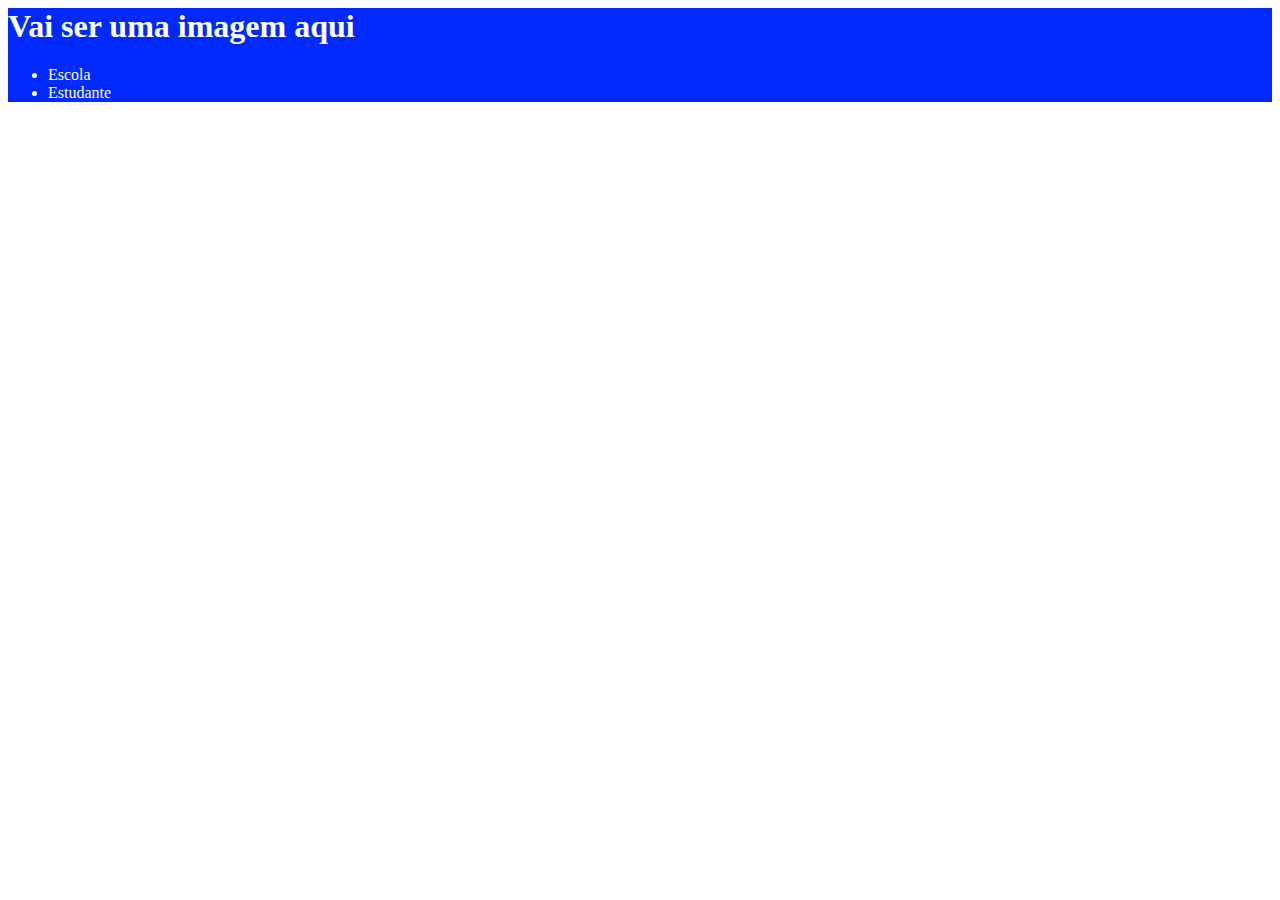
==== index.html @ e65f2690 "inicial" ====
<html lang="en">
<head>
    <meta charset="UTF-8">
    <meta http-equiv="X-UA-Compatible" content="IE=edge">
    <meta name="viewport" content="width=device-width, initial-scale=1.0">
    <title>Document</title>
    <link rel="stylesheet" href="style.css">
</head>
<body>
    <header>
        <h1>Vai ser uma imagem aqui</h1>
        <ul>
            <li>Escola</li>
            <li>Estudante</li>
        </ul>
    </header>

</body>
</html>
---- style.css ----
header {
    background-color: #0029FF;
    color: white;
}
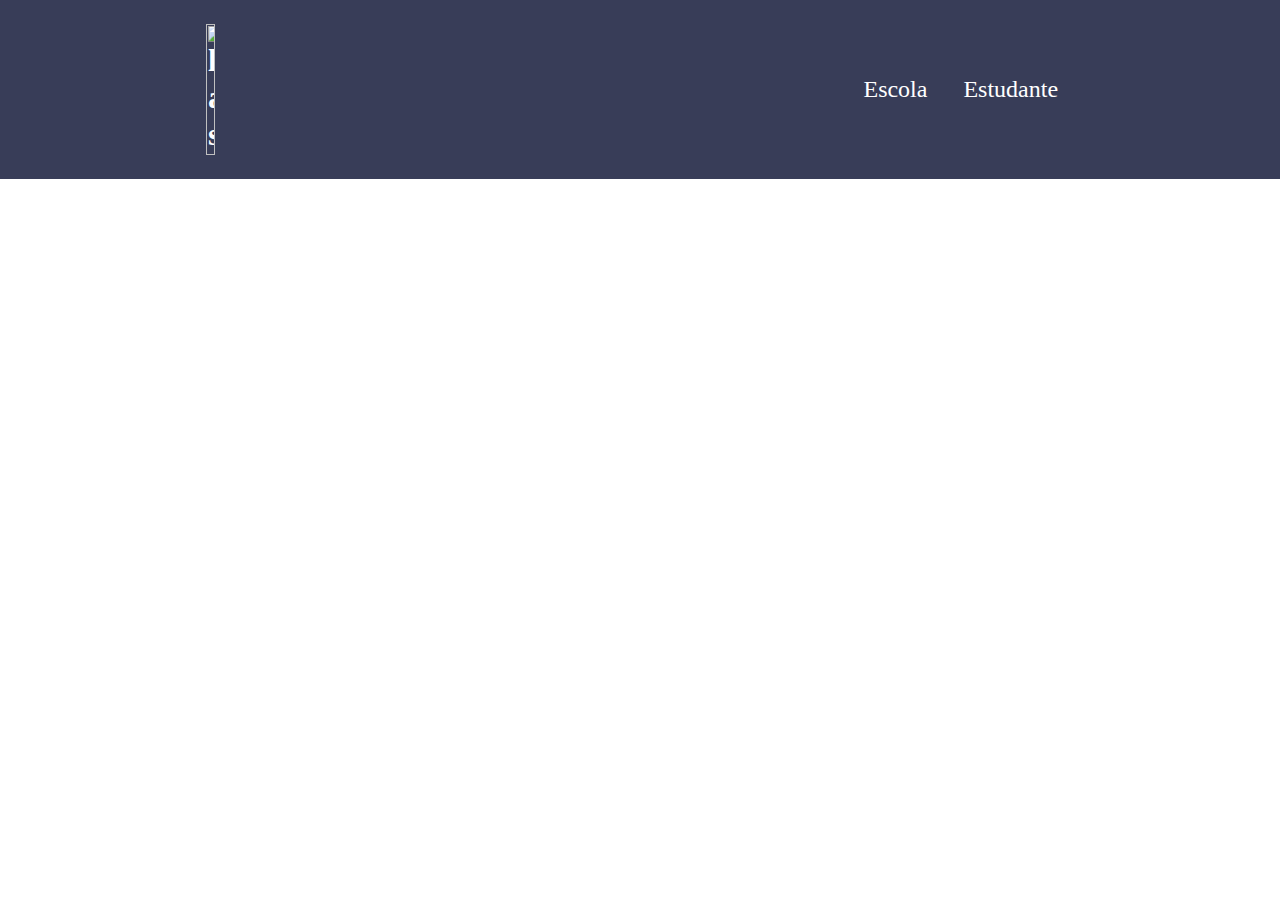
==== commit 78b11cfe: "site1" ====
--- a/index.html
+++ b/index.html
@@ -7,11 +7,11 @@
     <link rel="stylesheet" href="style.css">
 </head>
 <body>
-    <header>
-        <h1>Vai ser uma imagem aqui</h1>
-        <ul>
-            <li>Escola</li>
-            <li>Estudante</li>
+    <header class="cabecalho">
+        <h1><img class="cabecalho-imagem" src="alurastart logo.png" alt="logo alura start"></h1>
+        <ul class="cabacelho">
+            <li class="cabecalho-lista-iten">Escola</li>
+            <li class="cabecalho-lista-iten">Estudante</li>
         </ul>
     </header>
 
--- a/style.css
+++ b/style.css
@@ -1,4 +1,23 @@
-header {
-    background-color: #0029FF;
+*{
+    margin: 0%;
+    padding: 0%;
+}
+
+.cabecalho {
+    background-color:#383D58;
     color: white;
-}+    display: flex;
+    justify-content: space-around;
+    align-items: center;
+    padding: 24px 0;
+}
+
+.cabecalho-imagem{
+    width:  20% ;
+}
+
+.cabecalho-lista-iten {
+    display: inline-block;
+    margin: 0% 16px;
+    font-size: 24px;
+}
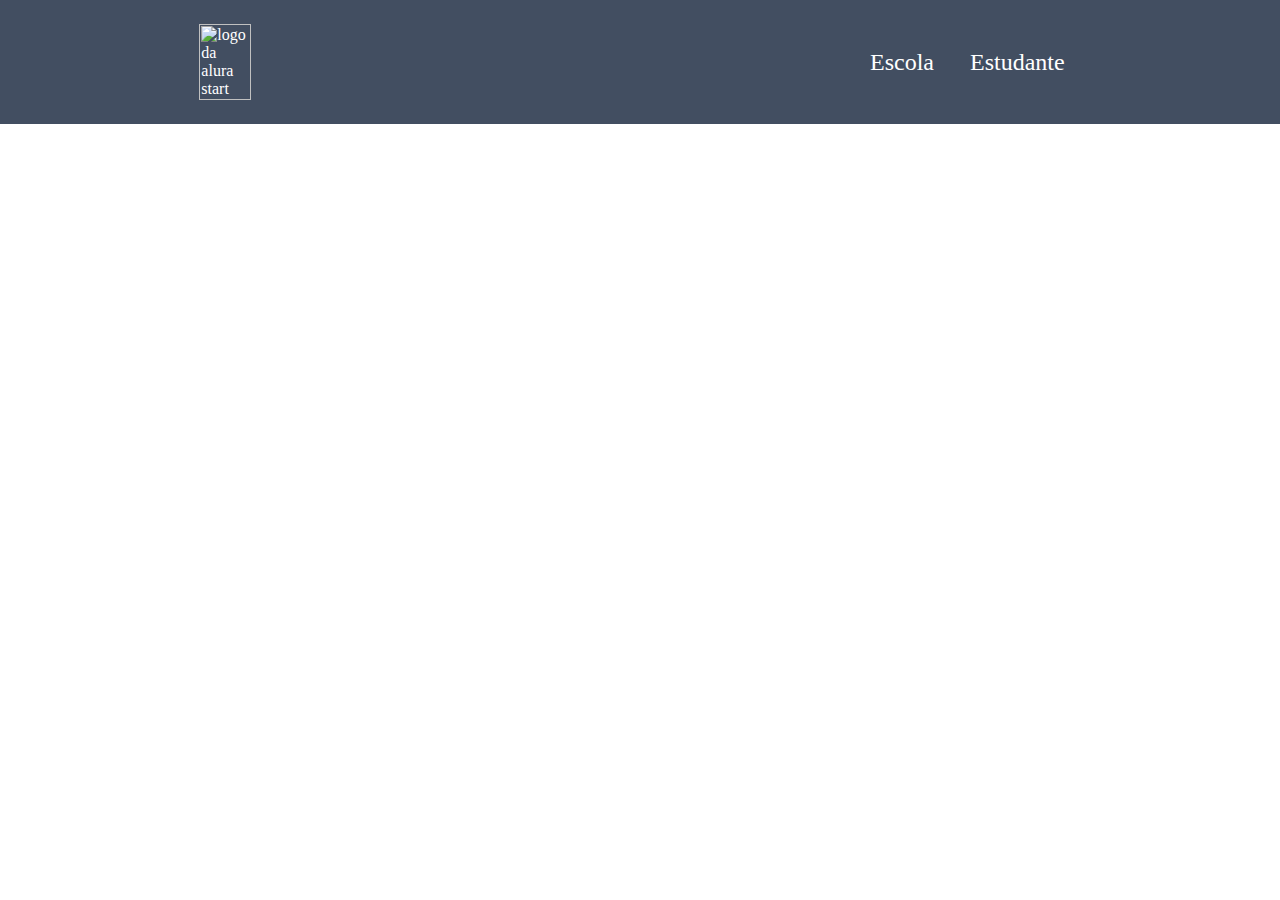
==== commit 9d2a5b97: "Add files via upload" ====
--- a/index.html
+++ b/index.html
@@ -8,10 +8,10 @@
 </head>
 <body>
     <header class="cabecalho">
-        <h1><img class="cabecalho-imagem" src="alurastart logo.png" alt="logo alura start"></h1>
-        <ul class="cabacelho">
-            <li class="cabecalho-lista-iten">Escola</li>
-            <li class="cabecalho-lista-iten">Estudante</li>
+        <img class="cabecalho-imagem" src="alurastart logo.png" alt="logo da alura start">
+        <ul class="cabecalho-lista">
+            <li class="cabecalho-lista-item">Escola</li>
+            <li class="cabecalho-lista-item">Estudante</li>
         </ul>
     </header>
 
--- a/style.css
+++ b/style.css
@@ -1,10 +1,10 @@
-*{
-    margin: 0%;
-    padding: 0%;
+* {
+    margin: 0;
+    padding: 0;
 }
 
 .cabecalho {
-    background-color:#383D58;
+    background-color: #424E61;
     color: white;
     display: flex;
     justify-content: space-around;
@@ -13,11 +13,11 @@
 }
 
 .cabecalho-imagem{
-    width:  20% ;
+    width: 20%;
 }
 
-.cabecalho-lista-iten {
+.cabecalho-lista-item{
     display: inline-block;
-    margin: 0% 16px;
+    margin: 0 16px;
     font-size: 24px;
-}
+}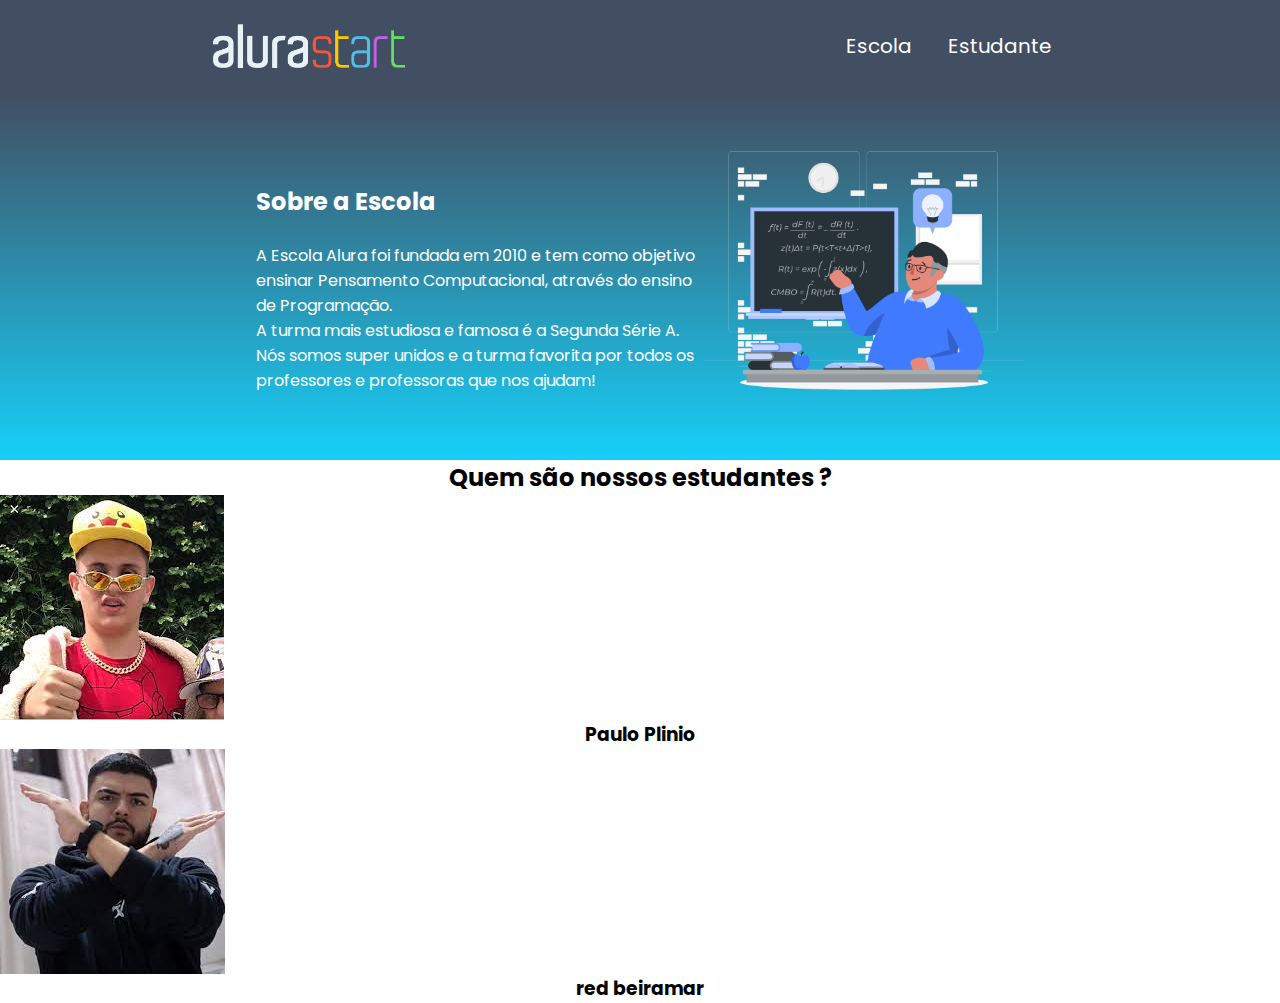
==== commit 11d4b242: "organização" ====
--- a/index.html
+++ b/index.html
@@ -5,6 +5,9 @@
     <meta name="viewport" content="width=device-width, initial-scale=1.0">
     <title>Document</title>
     <link rel="stylesheet" href="style.css">
+    <link rel="preconnect" href="https://fonts.googleapis.com">
+    <link rel="preconnect" href="https://fonts.gstatic.com" crossorigin>
+    <link href="https://fonts.googleapis.com/css2?family=Poppins:ital,wght@0,400;1,700&display=swap" rel="stylesheet">
 </head>
 <body>
     <header class="cabecalho">
@@ -15,5 +18,27 @@
         </ul>
     </header>
 
+
+    <section class="escola">
+        <div class="escola-div-conteudo">
+            <h2 class="escola-titulo">Sobre a Escola</h2>
+            <p class="escola-texto-um">A Escola Alura foi fundada em 2010 e tem como objetivo ensinar Pensamento Computacional, através do ensino de  Programação.</p>
+            <p class="escola-texto-dois">A turma mais estudiosa e famosa é a Segunda Série A. Nós somos super unidos e a turma favorita por todos os professores e professoras que nos ajudam!</p>
+        </div>
+        <img class="escola-imagem" src="Formula-rafiki.png" alt="Professor explicando">
+    </section>
+    <section class="estudante">
+       <div class="estudante-div">
+        <div class="estudantes-todos"></div>
+           <h2 class="estudante-titulo">Quem são nossos estudantes ?</h2>
+            <img class= estutante-imagem src="paulinho.jpeg" alt="Paulo Plinio">
+            <h3>Paulo Plinio</h3>
+            <img src="red.jpeg" alt="red">
+            <h3>red beiramar</h3>
+       </div>
+    </div>
+
+    </section>
 </body>
+
 </html>--- a/style.css
+++ b/style.css
@@ -1,6 +1,9 @@
 * {
     margin: 0;
     padding: 0;
+}
+body{
+    font-family: 'Poppins', sans-serif;
 }
 
 .cabecalho {
@@ -13,11 +16,43 @@
 }
 
 .cabecalho-imagem{
-    width: 20%;
+    width: 15%;
 }
 
 .cabecalho-lista-item{
     display: inline-block;
     margin: 0 16px;
-    font-size: 24px;
+    font-size: 20px;
+}
+
+.escola-imagem{
+    width: 25%;
+}
+
+.escola{
+    background-image: linear-gradient(#424E61,#16CFF8);
+    color:white;
+    display: flex;
+    justify-content: center;
+    align-items: center;
+    padding: 24px 0;
+}
+
+.escola-div-conteudo{
+    width: 35%;
+}
+.escola-titulo{
+    padding: 24px 0;
+}
+
+.estudante-imagem{
+    width: 220px;
+}
+
+.estudante-div{
+    text-align: center;
+}
+
+.estudante-div{
+    display: grid;
 }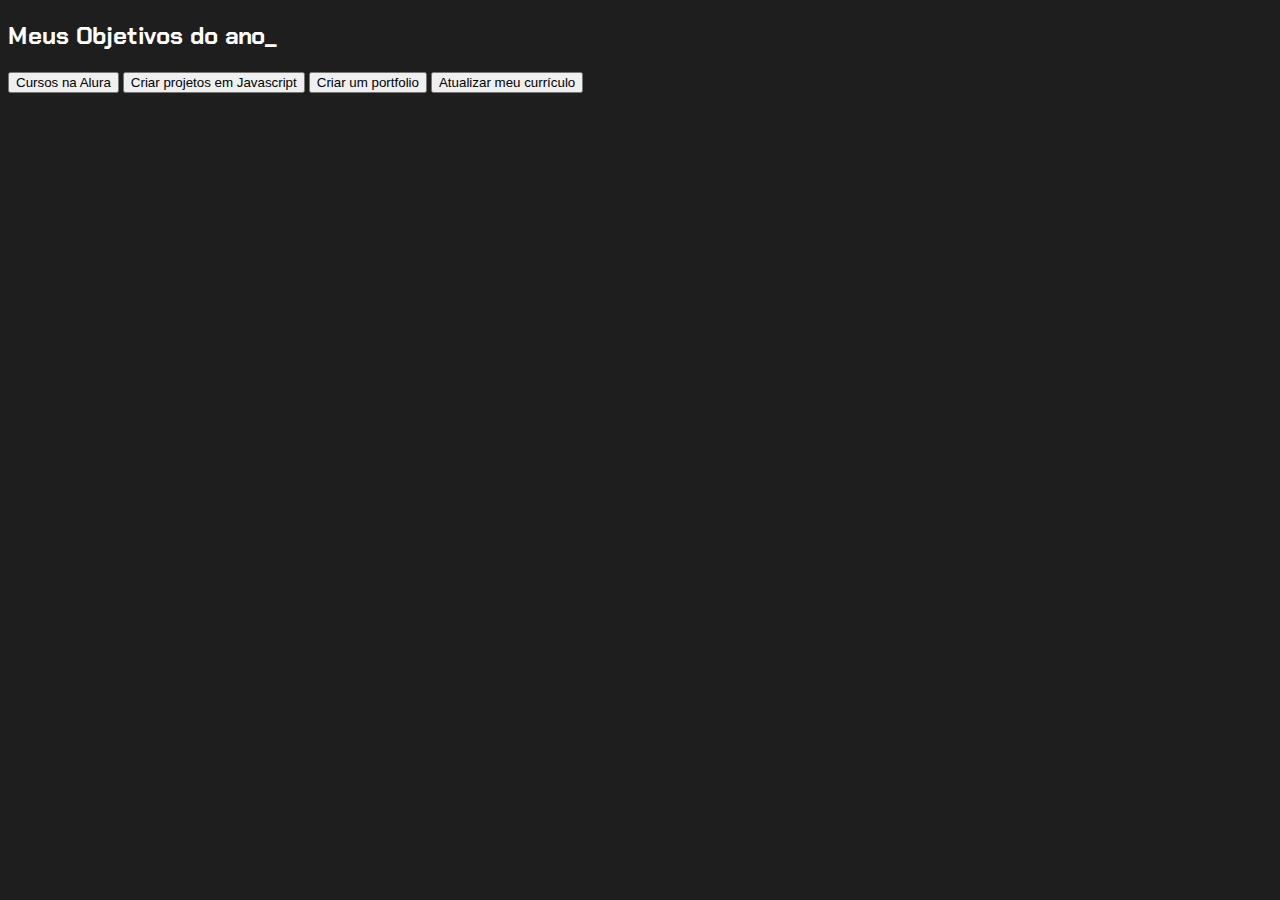
==== commit da22ec82: "Add files via upload" ====
--- a/index.html
+++ b/index.html
@@ -1,44 +1,23 @@
-<html lang="en">
-<head>
-    <meta charset="UTF-8">
-    <meta http-equiv="X-UA-Compatible" content="IE=edge">
-    <meta name="viewport" content="width=device-width, initial-scale=1.0">
-    <title>Document</title>
-    <link rel="stylesheet" href="style.css">
-    <link rel="preconnect" href="https://fonts.googleapis.com">
-    <link rel="preconnect" href="https://fonts.gstatic.com" crossorigin>
-    <link href="https://fonts.googleapis.com/css2?family=Poppins:ital,wght@0,400;1,700&display=swap" rel="stylesheet">
-</head>
-<body>
-    <header class="cabecalho">
-        <img class="cabecalho-imagem" src="alurastart logo.png" alt="logo da alura start">
-        <ul class="cabecalho-lista">
-            <li class="cabecalho-lista-item">Escola</li>
-            <li class="cabecalho-lista-item">Estudante</li>
-        </ul>
-    </header>
-
-
-    <section class="escola">
-        <div class="escola-div-conteudo">
-            <h2 class="escola-titulo">Sobre a Escola</h2>
-            <p class="escola-texto-um">A Escola Alura foi fundada em 2010 e tem como objetivo ensinar Pensamento Computacional, através do ensino de  Programação.</p>
-            <p class="escola-texto-dois">A turma mais estudiosa e famosa é a Segunda Série A. Nós somos super unidos e a turma favorita por todos os professores e professoras que nos ajudam!</p>
-        </div>
-        <img class="escola-imagem" src="Formula-rafiki.png" alt="Professor explicando">
-    </section>
-    <section class="estudante">
-       <div class="estudante-div">
-        <div class="estudantes-todos"></div>
-           <h2 class="estudante-titulo">Quem são nossos estudantes ?</h2>
-            <img class= estutante-imagem src="paulinho.jpeg" alt="Paulo Plinio">
-            <h3>Paulo Plinio</h3>
-            <img src="red.jpeg" alt="red">
-            <h3>red beiramar</h3>
-       </div>
-    </div>
-
-    </section>
-</body>
-
-</html>+<!DOCTYPE html>
+<html lang="pt-br">
+<head>
+    <meta charset="UTF-8">
+    <meta http-equiv="X-UA-Compatible" content="IE=edge">
+    <meta name="viewport" content="width=device-width, initial-scale=1.0">
+    <title>Meus objetivos do ano</title>
+    <link rel="stylesheet" href="style.css">
+
+</head>
+<body>
+    <section class="conteudo-principal">
+        <h2 class="titulo-principal">Meus Objetivos do ano_</h2>
+<div class="botoes">
+        <button class="botao">Cursos na Alura</button>
+        <button class="botao">Criar projetos em Javascript</button>
+        <button class="botao">Criar um portfolio</button>
+        <button class="botao">Atualizar meu currículo</button>
+ </div>
+</section>
+
+</body>
+</html>
--- a/style.css
+++ b/style.css
@@ -1,58 +1,16 @@
-* {
-    margin: 0;
-    padding: 0;
-}
-body{
-    font-family: 'Poppins', sans-serif;
-}
-
-.cabecalho {
-    background-color: #424E61;
-    color: white;
-    display: flex;
-    justify-content: space-around;
-    align-items: center;
-    padding: 24px 0;
-}
-
-.cabecalho-imagem{
-    width: 15%;
-}
-
-.cabecalho-lista-item{
-    display: inline-block;
-    margin: 0 16px;
-    font-size: 20px;
-}
-
-.escola-imagem{
-    width: 25%;
-}
-
-.escola{
-    background-image: linear-gradient(#424E61,#16CFF8);
-    color:white;
-    display: flex;
-    justify-content: center;
-    align-items: center;
-    padding: 24px 0;
-}
-
-.escola-div-conteudo{
-    width: 35%;
-}
-.escola-titulo{
-    padding: 24px 0;
-}
-
-.estudante-imagem{
-    width: 220px;
-}
-
-.estudante-div{
-    text-align: center;
-}
-
-.estudante-div{
-    display: grid;
+@import url('https://fonts.googleapis.com/css2?family=Chakra+Petch:wght@400;700&display=swap');
+
+:root {
+    --cor-de-fundo: #1E1E1E;
+    --verde: #6FFF57;
+    --branco: #FFFFFF;
+    --botao-ativo: #3A375E;
+    --botao-inativo: rgba(58, 55, 94, 0.5);
+    --texto-fundo: rgba(58, 55, 94, 0.3);
+}
+
+body {
+    background-color: var(--cor-de-fundo);
+    color: var(--branco);
+    font-family: 'Chakra Petch', sans-serif;
 }